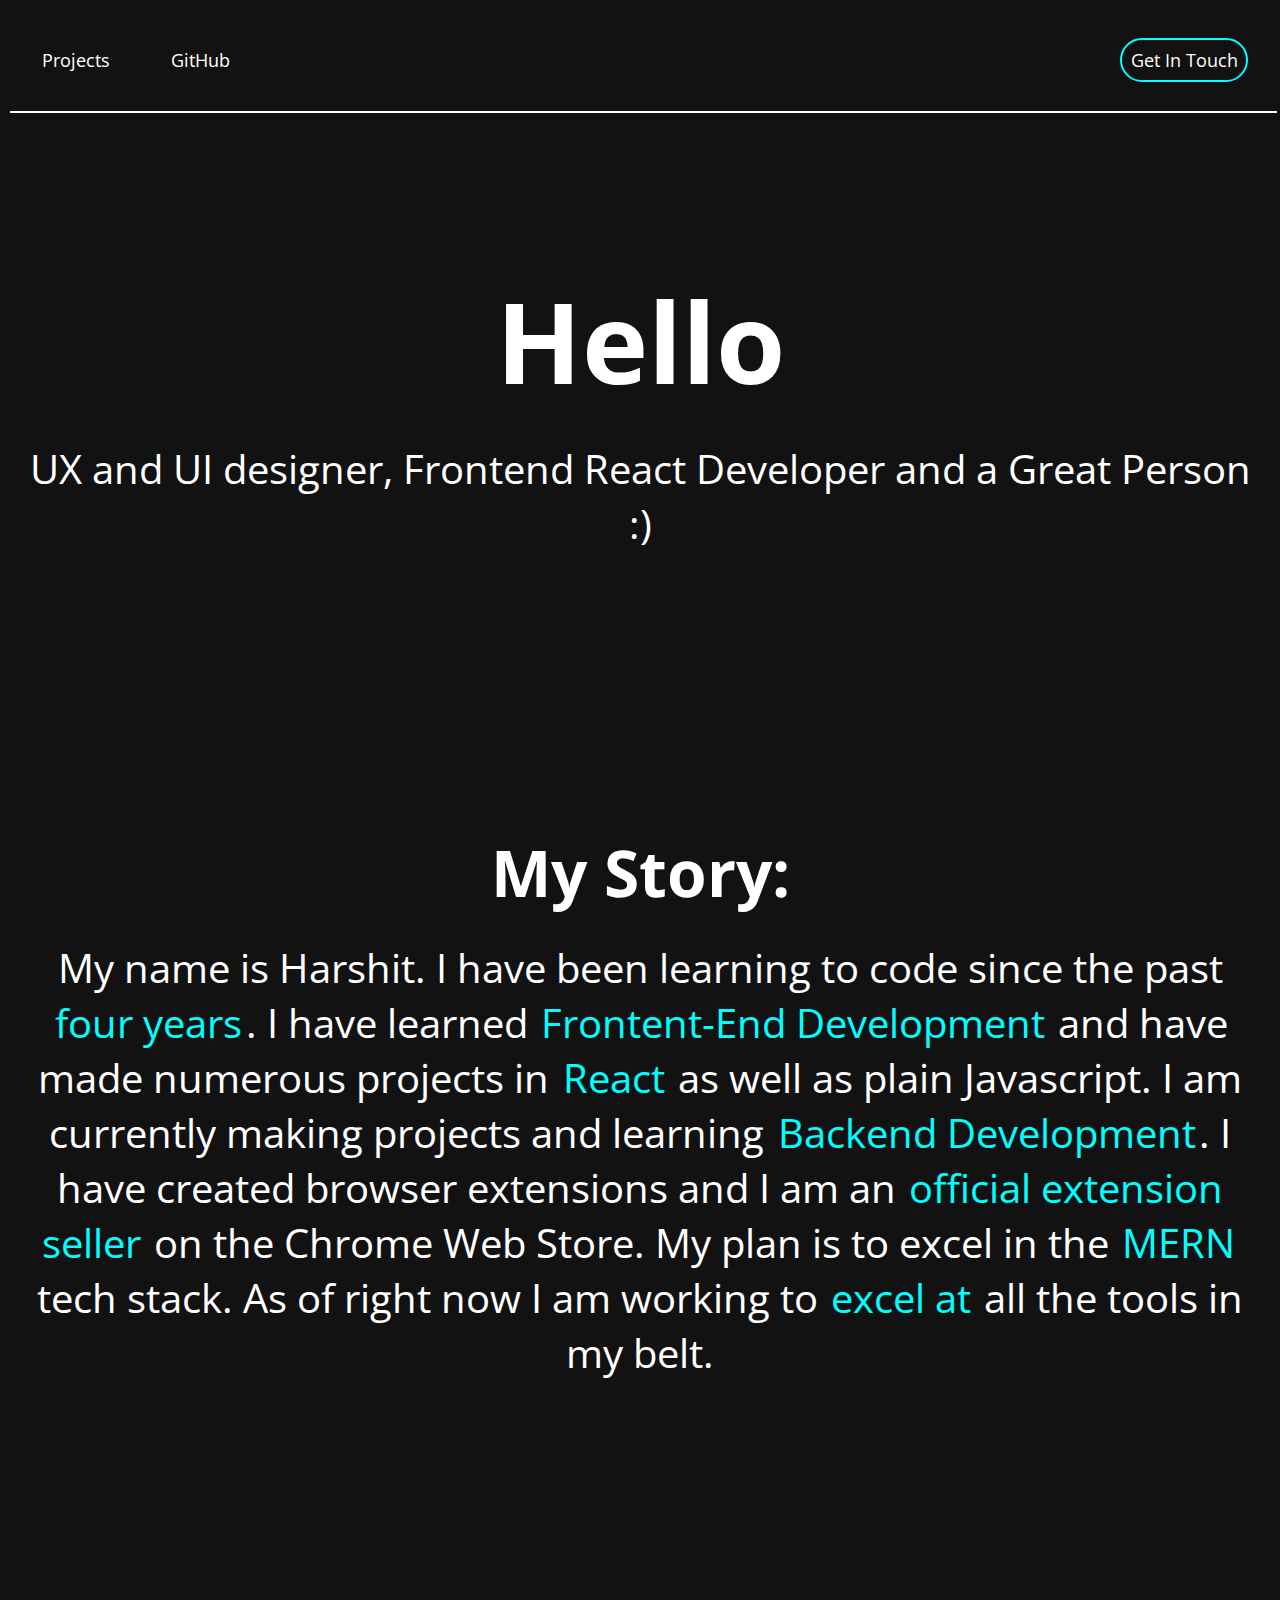
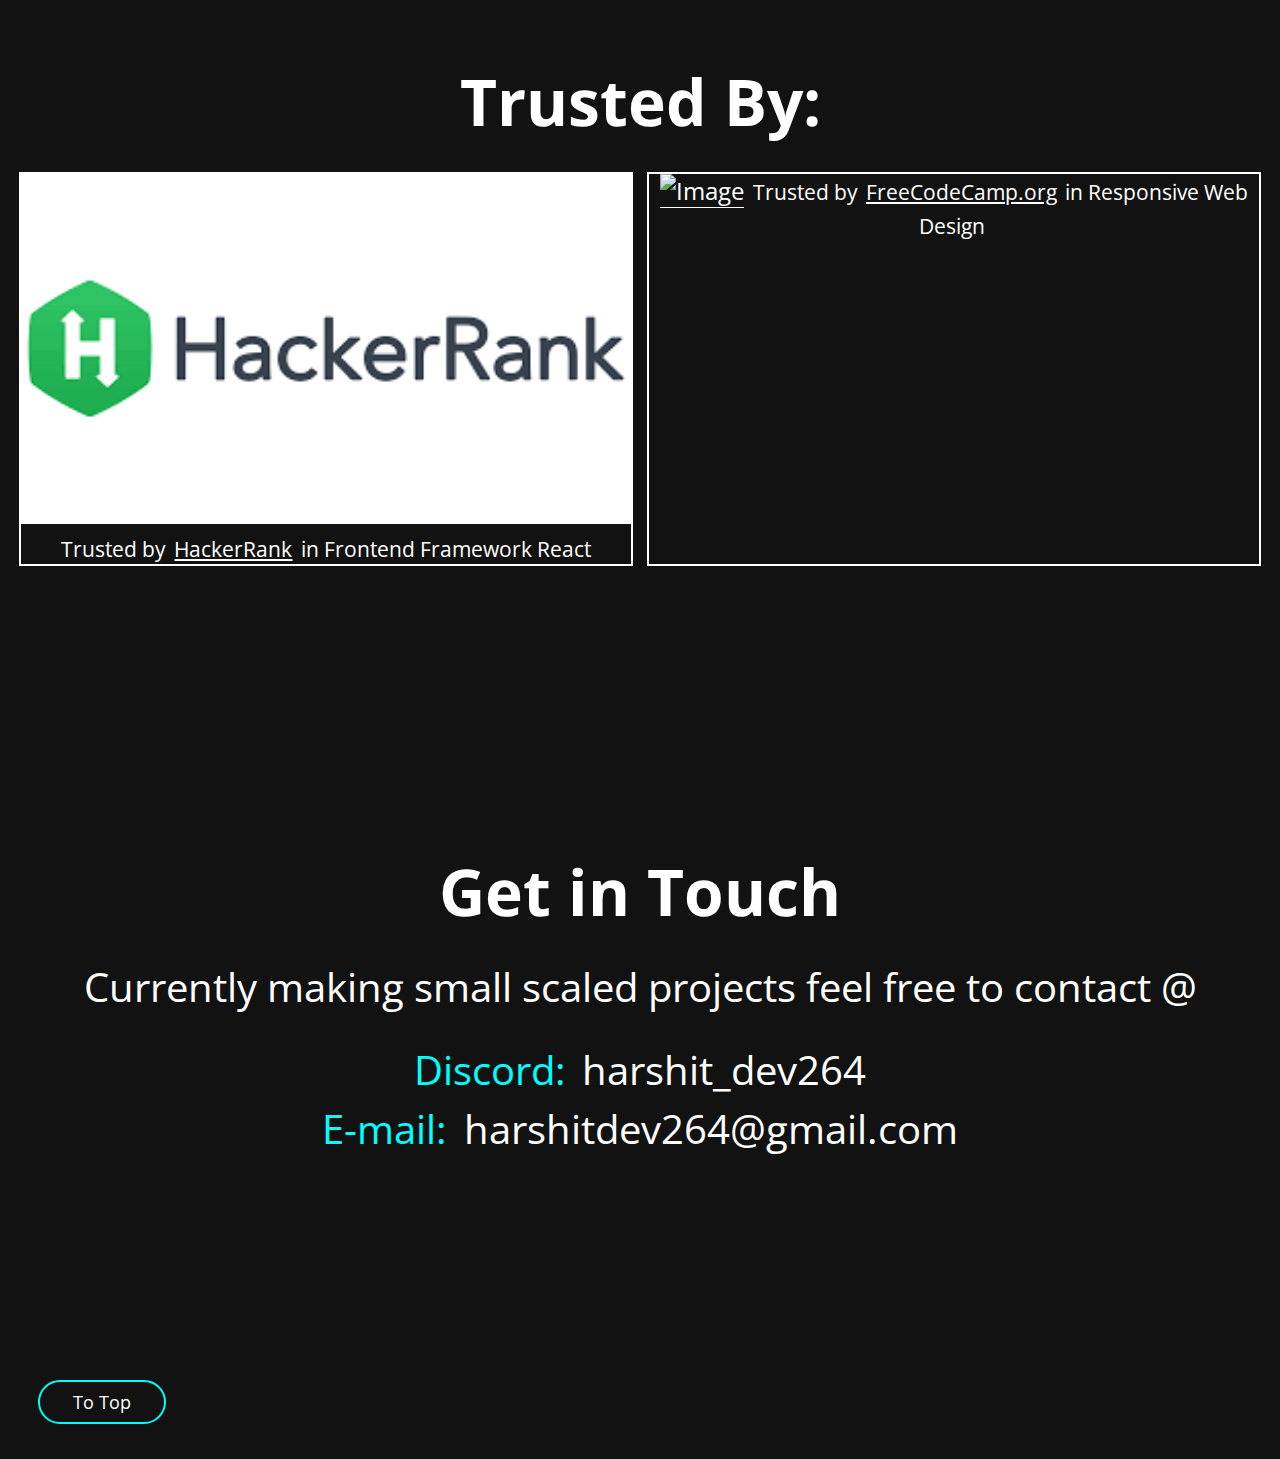
==== Portfolio/docs/index.html @ 865ed0ec "Added Personal Portfolio" ====
<!DOCTYPE html>
<html lang="en">
<head>
    <meta charset="UTF-8">
    <meta name="viewport" content="width=device-width, initial-scale=1.0, user-scalable=no">
    <title>Harshit's Personal Portfolio</title>
    <link rel="stylesheet" href="index.css" user-scalable=no>
</head>
<body>
    <header id="top">
        <div class="btns">
          <a href="./src/projects.html" class="navbtn">Projects</a>
          <a href="https://github.com/Harshit264/Projects" class="navbtn">GitHub</a>
        </div>
        <button class="contact">Get In Touch</button>
      </header>
      <main>
        <section class="intro">
          <h1 class="hello">Hello</h1>
          <p>UX and UI designer, Frontend React Developer and a Great Person :)</p>
        </section>
        <section>
          <h1>My Story:</h1>
          <p>My name is Harshit. I have been learning to code since the past <span class="ex">four years</span>. I have learned <span class="ex">Frontent-End Development</span> and have made numerous projects in <span class="ex">React</span> as well as plain Javascript. I am currently making projects and learning <span class="ex">Backend Development</span>. I have created browser extensions and I am an <span class="ex">official extension seller</span> on the Chrome Web Store. My plan is to excel in the <span class="ex">MERN</span> tech stack. As of right now I am working to <span class="ex">excel at</span> all the tools in my belt.</p>
        </section>
        <section>
          <h1 class="trust">Trusted By:</h1>
          <div class="certificates">
          <div class="box">
            <img src="[data-uri]" alt="Image" />
            <span class="boxData">Trusted by <a href="https://www.hackerrank.com/">HackerRank</a> in Frontend Framework React</span>
          </div>
          <div class="box">
            <img src="https://cdn.freecodecamp.org/platform/universal/fcc_meta_1920X1080-indigo.png" alt="Image" />
            <span class="boxData">Trusted by <a href="https://www.freecodecamp.org/learn">FreeCodeCamp.org</a> in Responsive Web Design</span>
          </div>
          </div>
        </section>
        <section>
          <div class="touch" id="touch">
            <h1>Get in Touch</h1>
            <p>Currently making small scaled projects feel free to contact @</p>
            <br>
            <p><span class="ex">Discord: </span> <span class="details">harshit_dev264</span></p>
            <p><span class="ex">E-mail: </span> <span class="details">harshitdev264@gmail.com</span></p>
          </div>
        </section>
      </main>
      <footer>
        <button class="upbtn">To Top</button>
      </footer>
      <script src="index.js"></script>
</body>
</html>
---- Portfolio/docs/index.css ----
@import url('https://fonts.googleapis.com/css2?family=Open+Sans&display=swap');

:root{
    --backcolor: #121212;
}

html{
    scroll-behavior: smooth;
    overflow-x: hidden;
}

*{
    box-sizing: border-box;
    margin: 0.2rem;
    padding: 0;
    border: none;
    text-decoration: none;
    font-family: 'Open Sans', sans-serif;
}

body{
    background-color: var(--backcolor);
    text-align: center;
    font-family: 'Open Sans', sans-serif;
}

header{
    display: inline-flex;
    width: 100%;
    align-items: center;
    justify-content: space-between;
    border-bottom: solid 2px white;
}

button{
    margin: 1.8rem;
    padding: 0.5rem;
    background-color: var(--backcolor);
    color: white;
    border: 2px solid aqua;
    border-radius: 2rem;
    width: 8rem;
    transition: all 0.3s ease 0s;
    font-size: 1.1rem;
}

button:hover{
    background-color: aqua;
    color: var(--backcolor);
}

.navbtn{
    margin: 1.8rem;
    background-color: var(--backcolor);
    color: white;
    border-radius: 2rem;
    width: 8rem;
    transition: all 0.3s ease 0s;
    font-size: 1.1rem;
}

.navbtn:hover{
    color: aqua; 
}

h1{
    margin-bottom: 1.5rem;
    background-color: var(--backcolor);
    color: white;
    border-radius: 2rem;
    transition: all 0.3s ease 0s;
    font-size: 4rem;
}

.hello{
    font-size: 7rem;
}

p{
    font-size: 2.5rem;
    color: white;
    word-wrap: wrap;
    font-family: 'Open Sans', sans-serif;
}

.btns{
    margin-right: 3rem;
}

.namaste{
    display: inline;
    color: aqua;
    font-size: 3rem;
}

.ex{
    color: aqua;
}

section{
    padding-top: 5rem;
    padding-bottom: 5rem;
    margin-top: 7rem;
    margin-bottom: 7rem;
}

.intro{
    margin-top: 4rem;
}

.certificates{
    display: grid;
    grid-template-columns: 1fr 1fr;
    grid-gap: 0.5rem;
}

img{
    width: 100%;
    margin: 0;
    border-bottom: solid 1px white;
}

.box{
    border: solid 2px white;
    font-size: 1.5rem;
    color: white;   
    text-align: center;
}

.box a{
    text-decoration: underline;
    color: white;
    transition: all 0.3s ease 0s;
}

.box a:hover{
    color: aqua;
}

.boxData{
    font-size: 1.3rem;
}

footer{
    text-align: left;
}

@media screen and ( max-width: 500px ){

    body{
        text-align: left;
    }

    p{
        font-size: 1.5rem;
    }

    .navbtn{
        margin-left: 0.5rem;
        margin-right: 0.5rem;
    }

    h1{
        font-size: 3rem;
    }

    .navbtn, .contact{
        font-size: 0.7rem;
        margin: 1rem;
    }

    .certificates{
        grid-template-columns: 1fr;
    }

    .upbtn{
        font-size: 0.7rem;
        width: 7rem;
    }

}

@media screen and ( max-width: 368px){
    
    .navbtn, .contact{
        font-size: 0.7rem;
        margin-right: 0.5rem;
        margin-left: 0.5rem;
    }

    h1{
        font-size: 3rem;
    }

}
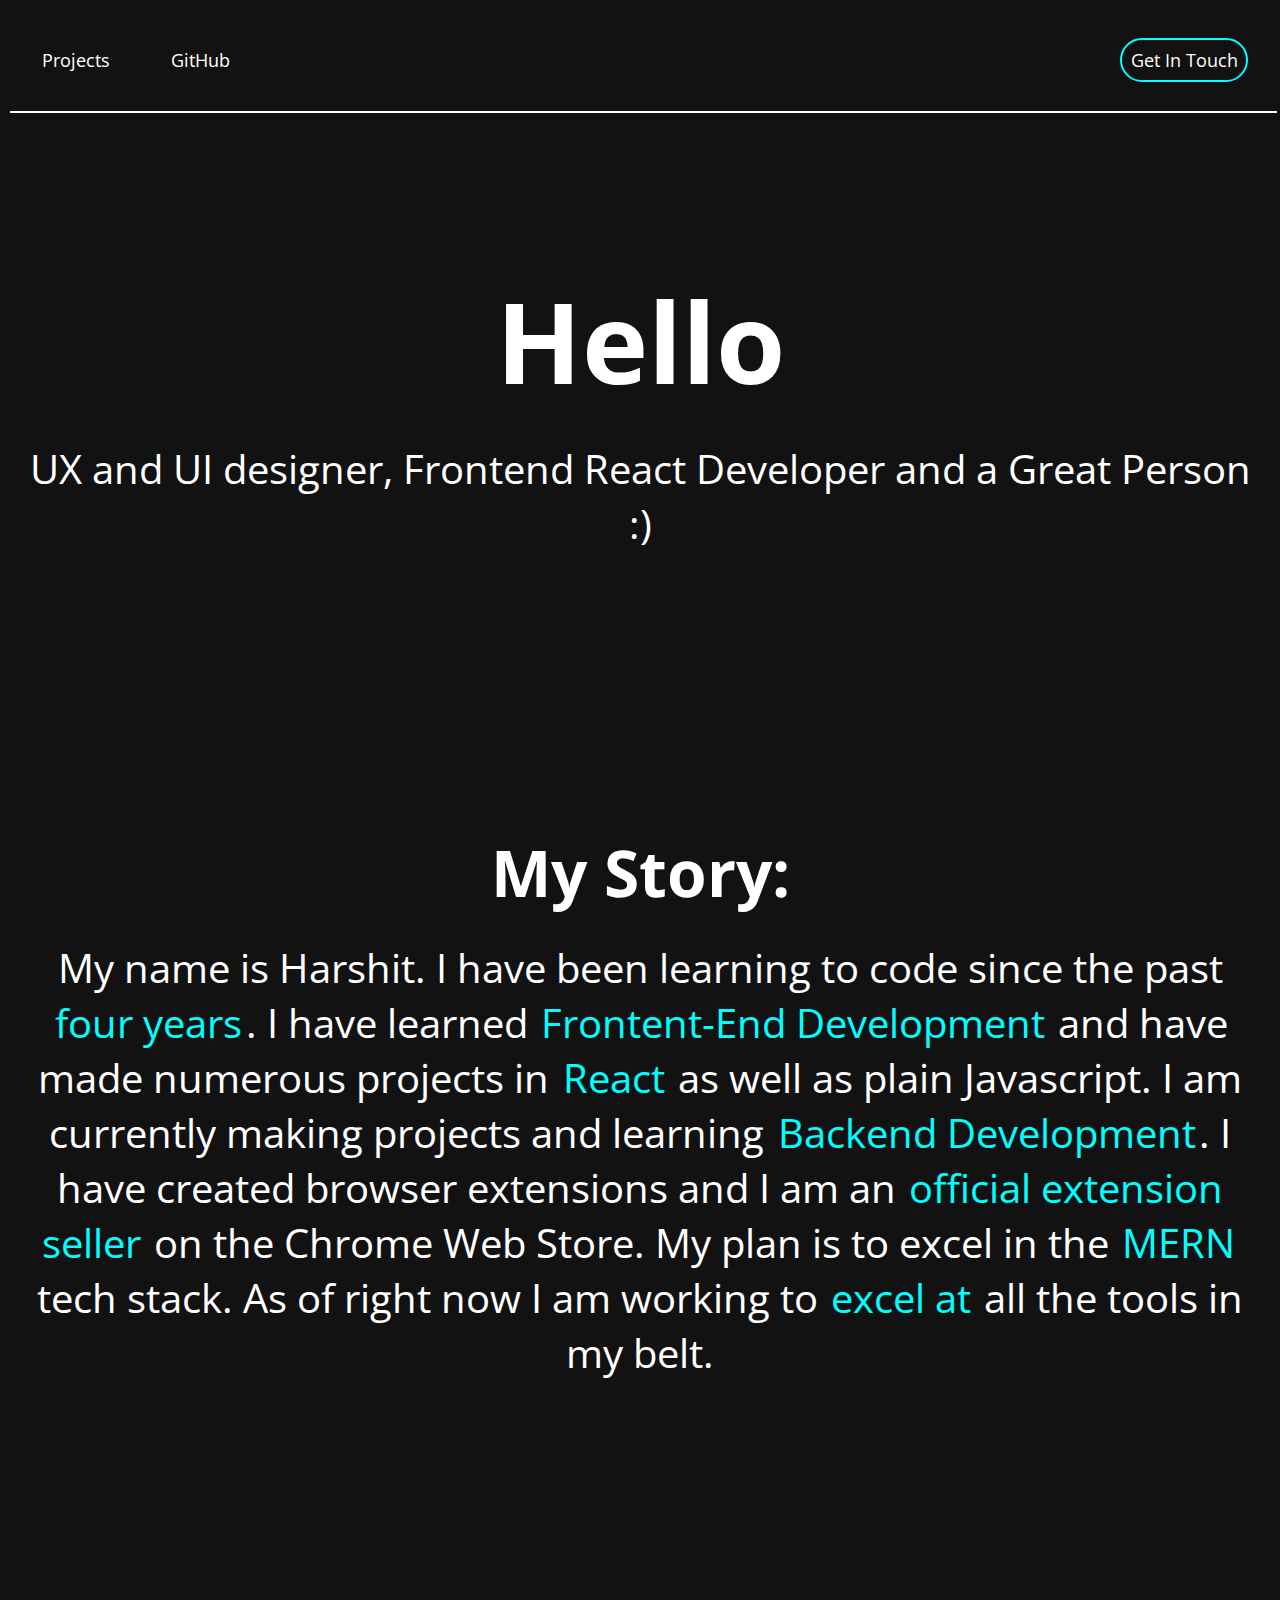
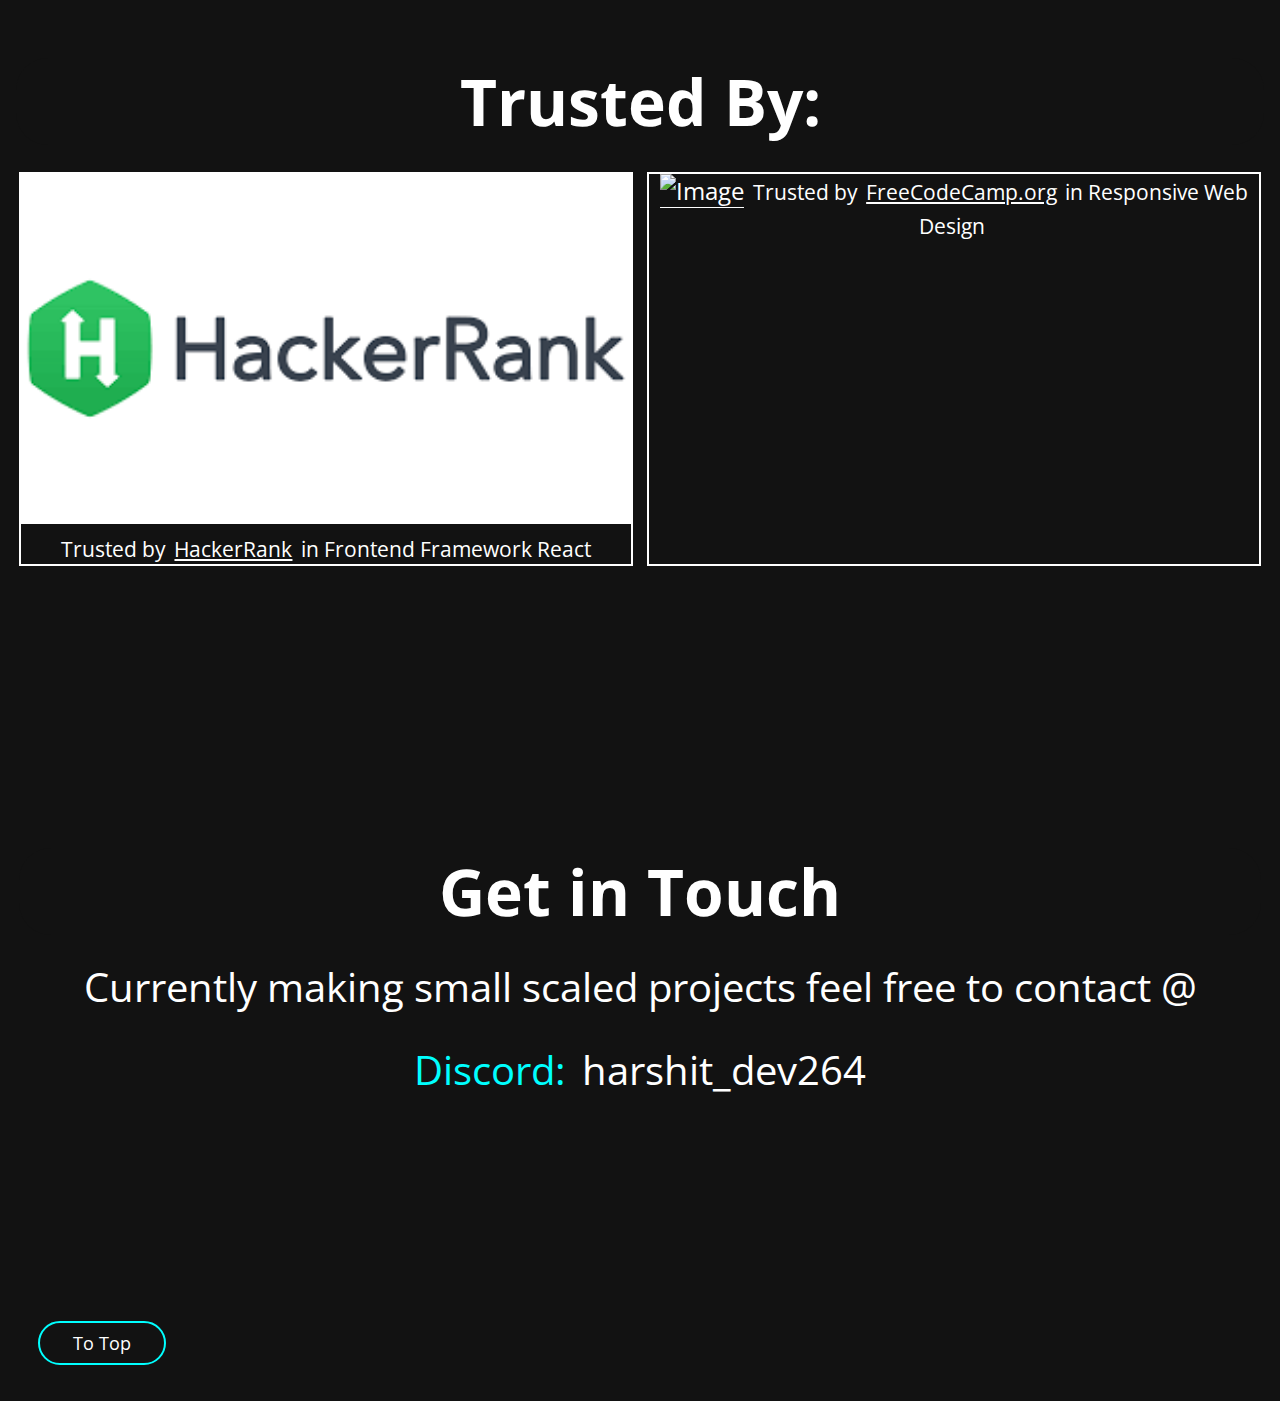
==== commit 4b6bb6e5: "Update info." ====
--- a/Portfolio/docs/index.html
+++ b/Portfolio/docs/index.html
@@ -42,7 +42,6 @@
             <p>Currently making small scaled projects feel free to contact @</p>
             <br>
             <p><span class="ex">Discord: </span> <span class="details">harshit_dev264</span></p>
-            <p><span class="ex">E-mail: </span> <span class="details">harshitdev264@gmail.com</span></p>
           </div>
         </section>
       </main>
@@ -51,4 +50,4 @@
       </footer>
       <script src="index.js"></script>
 </body>
-</html>+</html>
